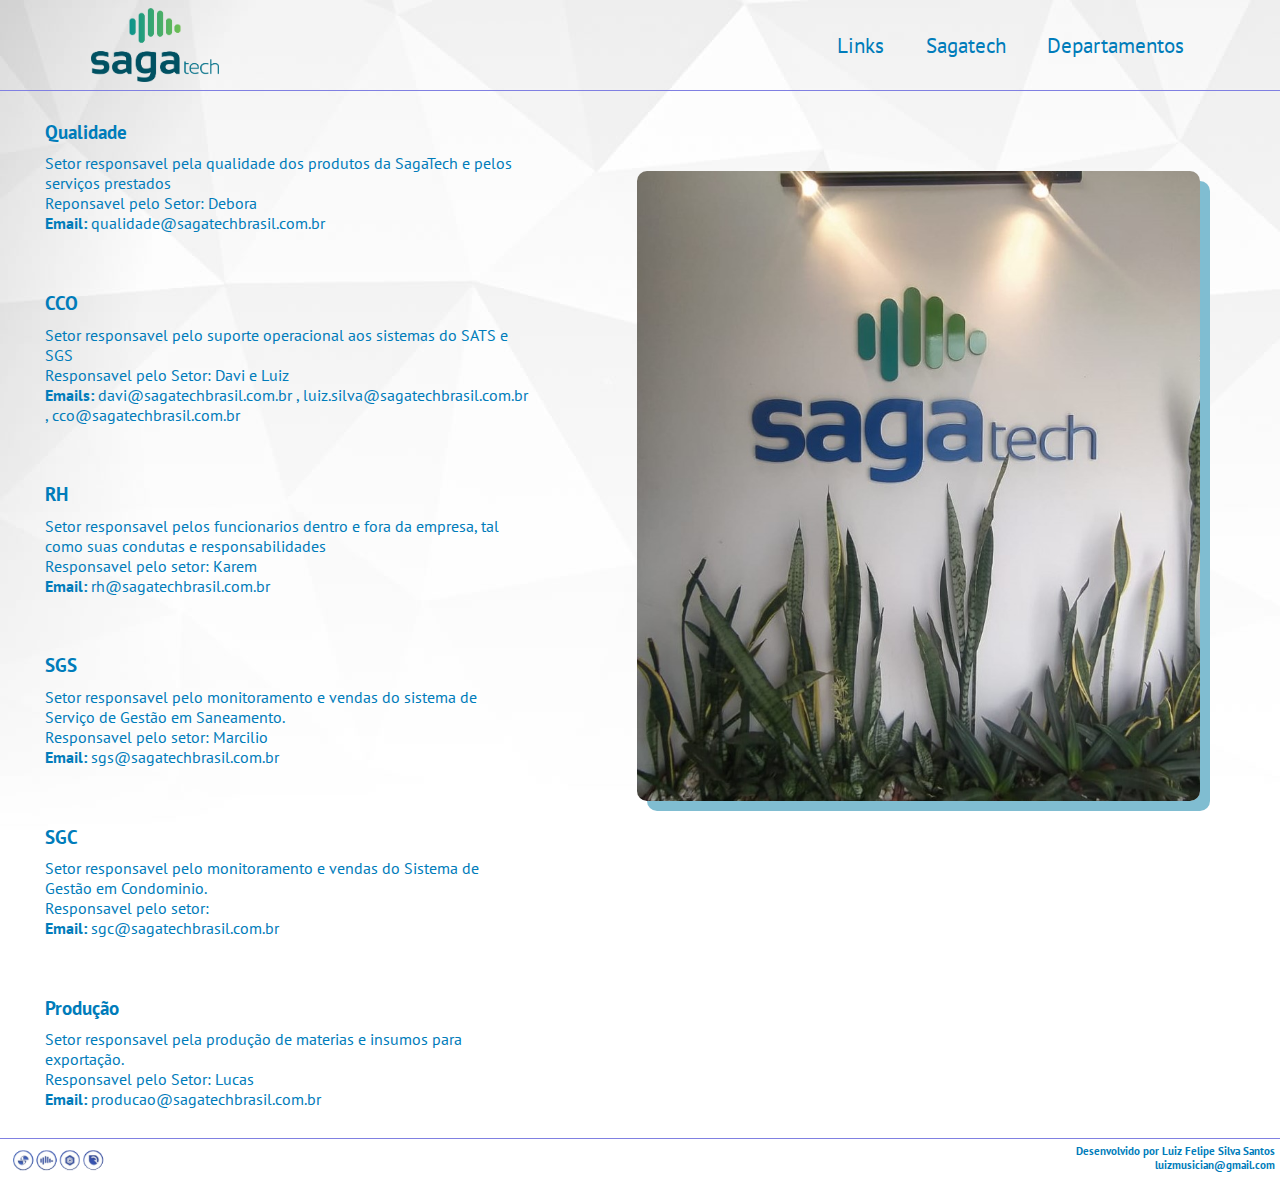
==== departamentos.html @ ad4dfc92 "rev" ====
<!DOCTYPE html>
<html lang="pt-br">
<head>
    <meta charset="UTF-8">
    <meta http-equiv="X-UA-Compatible" content="IE=edge">
    <meta name="viewport" content="width=device-width, initial-scale=1.0">
    <link rel="stylesheet" href="style.css">
    
    <!--FONTES-->
    <link rel="preconnect" href="https://fonts.googleapis.com">
    <link rel="preconnect" href="https://fonts.gstatic.com" crossorigin>
    <link href="https://fonts.googleapis.com/css2?family=PT+Sans:ital@1&display=swap" rel="stylesheet">

    <title>BootSaga</title> 
    
</head>
<body>

    <header class="cabecalho">
        <img class="logo" src="photos/logo.png" alt="">
    <nav class="menu">
        <a class="menu-1" href="index.html">Links</a>
        <a class="menu-1" href="https://sagatechbrasil.com.br/">Sagatech</a>
        <a class="menu-1" href="departamentos.html">Departamentos</a>
        
    </nav>

</header>

    <!--SEÇÃO DEPARTAMENTOS--------------->
 <section class="container">
    <section  class="departamento">
        
        <div class="depart">
            <h3>Qualidade</h3>
            <p>Setor responsavel pela qualidade dos produtos da SagaTech e pelos serviços prestados <br>
            Reponsavel pelo Setor: Debora <br>
            <strong>Email:</strong> qualidade@sagatechbrasil.com.br</p>

        </div>
        <div class="depart"> 
            <h3>CCO</h3>
            <p>Setor responsavel pelo suporte operacional aos sistemas do SATS e SGS <br>
            Responsavel pelo Setor: Davi e Luiz <br>
            <strong>Emails:</strong>  davi@sagatechbrasil.com.br , luiz.silva@sagatechbrasil.com.br , cco@sagatechbrasil.com.br</p>
        </div>
        
        <div class="depart">
            <h3>RH</h3>
            <p>Setor responsavel pelos funcionarios dentro e fora da empresa, tal como suas condutas e responsabilidades <br>
            Responsavel pelo setor: Karem <br>
            <strong>Email:</strong>  rh@sagatechbrasil.com.br
        </p>
        </div>

        <div class="depart"> 
            <h3>SGS</h3>
            <p>Setor responsavel pelo monitoramento e vendas do sistema de Serviço de Gestão em Saneamento. <br>
            Responsavel pelo setor: Marcilio <br>
            <strong>Email:</strong> sgs@sagatechbrasil.com.br
        </p>
        </div>

        <div class="depart">
            <h3>SGC</h3>
            <p>Setor responsavel pelo monitoramento e vendas do Sistema de Gestão em Condominio. <br>
            Responsavel pelo setor: <br>
            <strong>Email:</strong> sgc@sagatechbrasil.com.br
        </p>

        </div>
        <div class="depart"> 
            <h3>Produção</h3>
            <p>Setor responsavel pela produção de materias e insumos para exportação. <br>
            Responsavel pelo Setor: Lucas  <br>
            <strong>Email:</strong> producao@sagatechbrasil.com.br
        </p>

        </div>
    </section>
    <div class="banner">
        <img class="imgb" src="photos/hall.jpeg" alt="">
    </div>
</section>


    <footer class="footer">
        <img class="imgf" src="photos/footer-logo1.png" alt="logo grupo saga">
    <h3>
        Desenvolvido por Luiz Felipe Silva Santos <br>
        luizmusician@gmail.com
    </h3>
</footer>
</body>
</html>
---- style.css ----
*{
    margin: 0;
    padding: 0;
    box-sizing: border-box;
    text-decoration: none;
}

body{
    font-size: 100%;
    background-image:url(photos/fundo1.jpg) ;
    background-repeat: no-repeat;
    
}

img{
    max-width: 100%;
    max-height: 100%;
}

p,a,h1,h2,h3{
    font-family: 'PT Sans', sans-serif;
    padding:0.3rem; 
    color: #007cba;
}

a:hover,h1:hover{
    opacity: 0.5;
}
 /*------------CABEÇALHO-----------*/

.cabecalho{
    display: flex;
    flex-direction: row;
    align-items: center;
    justify-content: space-around;
    padding: 0.5rem;

}

.cabecalho .logo{
    max-width: 8rem;
   
}
.cabecalho .menu{
    display: flex;
    gap: 2rem;
    font-size: 1.3rem;
    margin-left: 28rem;
}

/*--------------MAIN----------*/

.main{
    border-top: 0.4px solid rgb(128, 128, 226);
    text-align: center;
    padding: 4rem;
}

.main .links{
    
    display: inline-flex;
    align-items: center;
    padding: 2.8rem;
    font-family: Verdana, Geneva, Tahoma, sans-serif;
    
}

.main .links .imgl{
    height: 75px;
    width: 200px;
}


/*------Departamentos-----*/
.container{
    display: flex;
    flex-direction: row;
    border-top: 0.4px solid rgb(128, 128, 226);
    text-align: left;
    
}


.departamento .depart{
    padding: 1.5rem;
    margin-left: 1rem;
    
}


.banner {
    height: auto;
    max-width: 100%;
    position:relative ;
    padding:5rem;
}

.imgb{
    border-radius: 10px;
    box-shadow: 10px 10px rgb(128, 189, 209)
}

/*-------Footer--------*/

.footer{
    display: flex;
    justify-content: space-between;
    box-sizing: border-box;
    border-top: 0.4px solid rgb(128, 128, 226);
    text-align: right;
    font-size: 0.6rem;

}
.footer .imgf{
    height: 100% ;
    width: 9%;
    padding: 0.5rem;
}
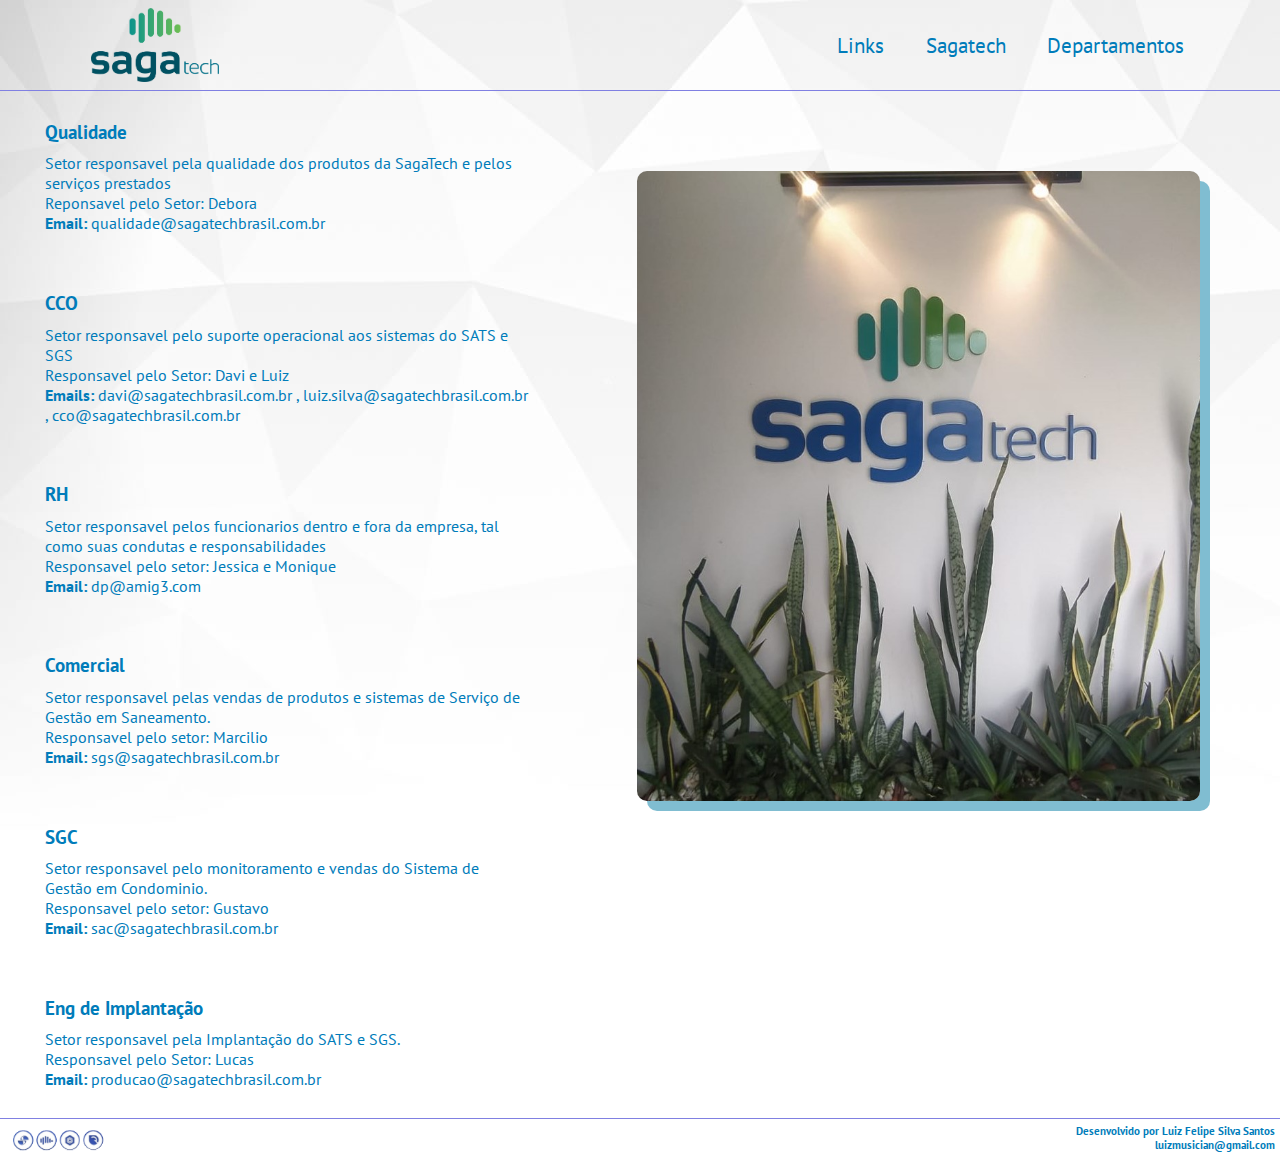
==== commit 0816969f: "rev2" ====
--- a/departamentos.html
+++ b/departamentos.html
@@ -48,14 +48,14 @@
         <div class="depart">
             <h3>RH</h3>
             <p>Setor responsavel pelos funcionarios dentro e fora da empresa, tal como suas condutas e responsabilidades <br>
-            Responsavel pelo setor: Karem <br>
-            <strong>Email:</strong>  rh@sagatechbrasil.com.br
+            Responsavel pelo setor: Jessica e Monique <br>
+            <strong>Email:</strong>  dp@amig3.com
         </p>
         </div>
 
         <div class="depart"> 
-            <h3>SGS</h3>
-            <p>Setor responsavel pelo monitoramento e vendas do sistema de Serviço de Gestão em Saneamento. <br>
+            <h3>Comercial</h3>
+            <p>Setor responsavel pelas vendas de produtos e sistemas de Serviço de Gestão em Saneamento. <br>
             Responsavel pelo setor: Marcilio <br>
             <strong>Email:</strong> sgs@sagatechbrasil.com.br
         </p>
@@ -64,14 +64,14 @@
         <div class="depart">
             <h3>SGC</h3>
             <p>Setor responsavel pelo monitoramento e vendas do Sistema de Gestão em Condominio. <br>
-            Responsavel pelo setor: <br>
-            <strong>Email:</strong> sgc@sagatechbrasil.com.br
+            Responsavel pelo setor: Gustavo <br>
+            <strong>Email:</strong> sac@sagatechbrasil.com.br
         </p>
 
         </div>
         <div class="depart"> 
-            <h3>Produção</h3>
-            <p>Setor responsavel pela produção de materias e insumos para exportação. <br>
+            <h3>Eng de Implantação</h3>
+            <p>Setor responsavel pela Implantação do SATS e SGS. <br>
             Responsavel pelo Setor: Lucas  <br>
             <strong>Email:</strong> producao@sagatechbrasil.com.br
         </p>
--- a/style.css
+++ b/style.css
@@ -109,7 +109,7 @@
     border-top: 0.4px solid rgb(128, 128, 226);
     text-align: right;
     font-size: 0.6rem;
-
+    
 }
 .footer .imgf{
     height: 100% ;
@@ -117,3 +117,6 @@
     padding: 0.5rem;
 }
 
+.footer .h3{
+    margin-right: 0.6rem;
+}
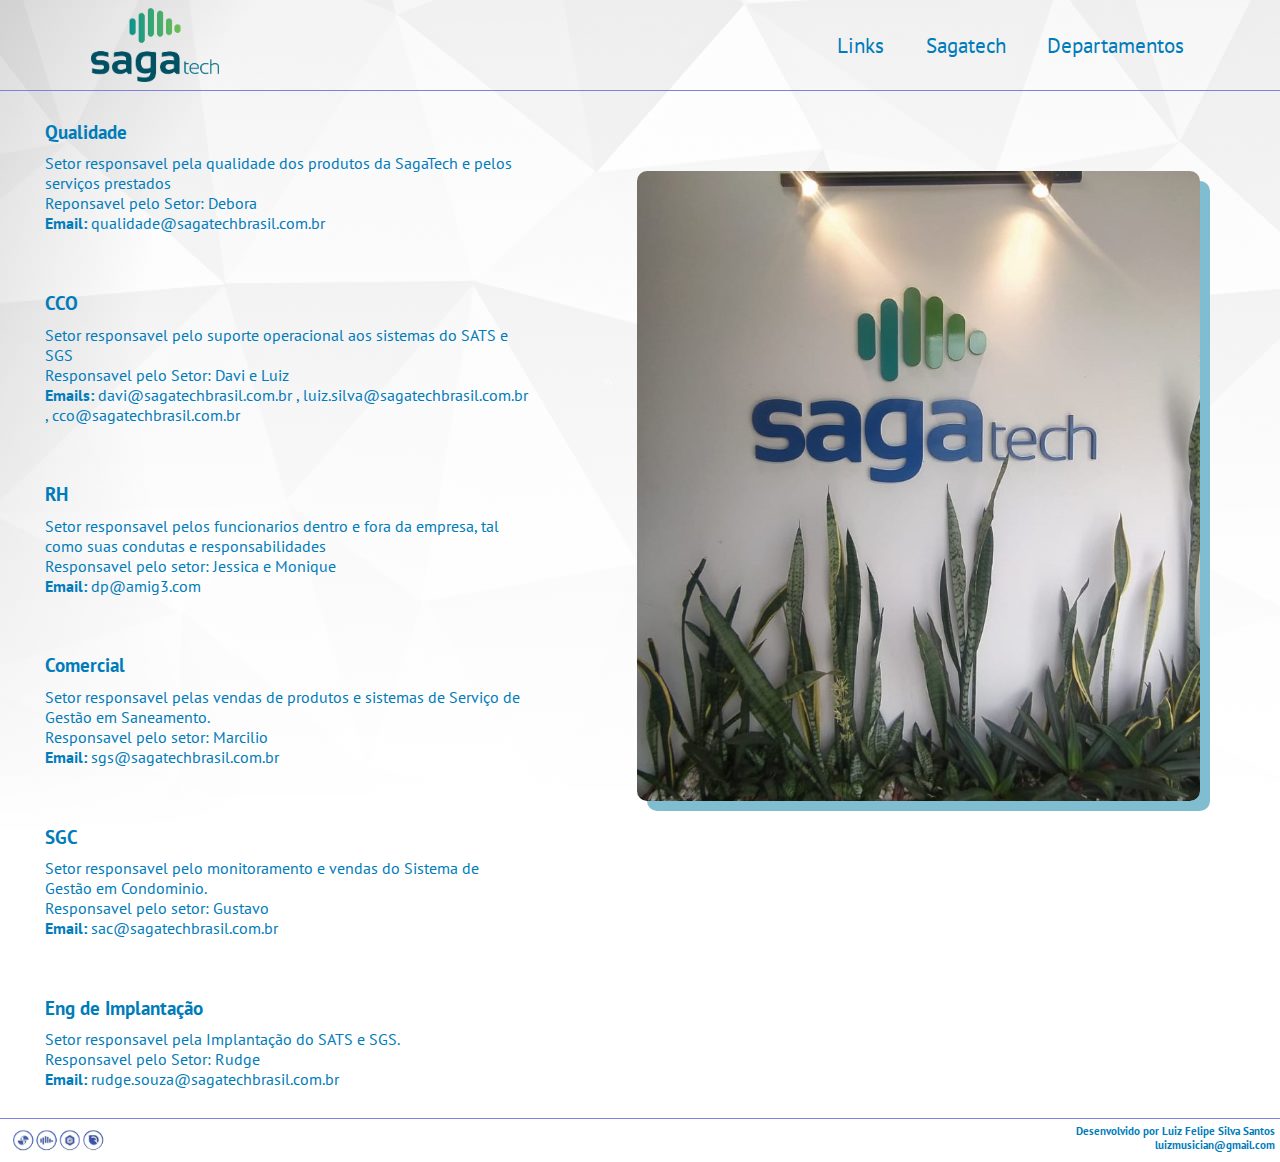
==== commit 5751cf9b: "r" ====
--- a/departamentos.html
+++ b/departamentos.html
@@ -72,8 +72,8 @@
         <div class="depart"> 
             <h3>Eng de Implantação</h3>
             <p>Setor responsavel pela Implantação do SATS e SGS. <br>
-            Responsavel pelo Setor: Lucas  <br>
-            <strong>Email:</strong> producao@sagatechbrasil.com.br
+            Responsavel pelo Setor: Rudge  <br>
+            <strong>Email:</strong> rudge.souza@sagatechbrasil.com.br
         </p>
 
         </div>
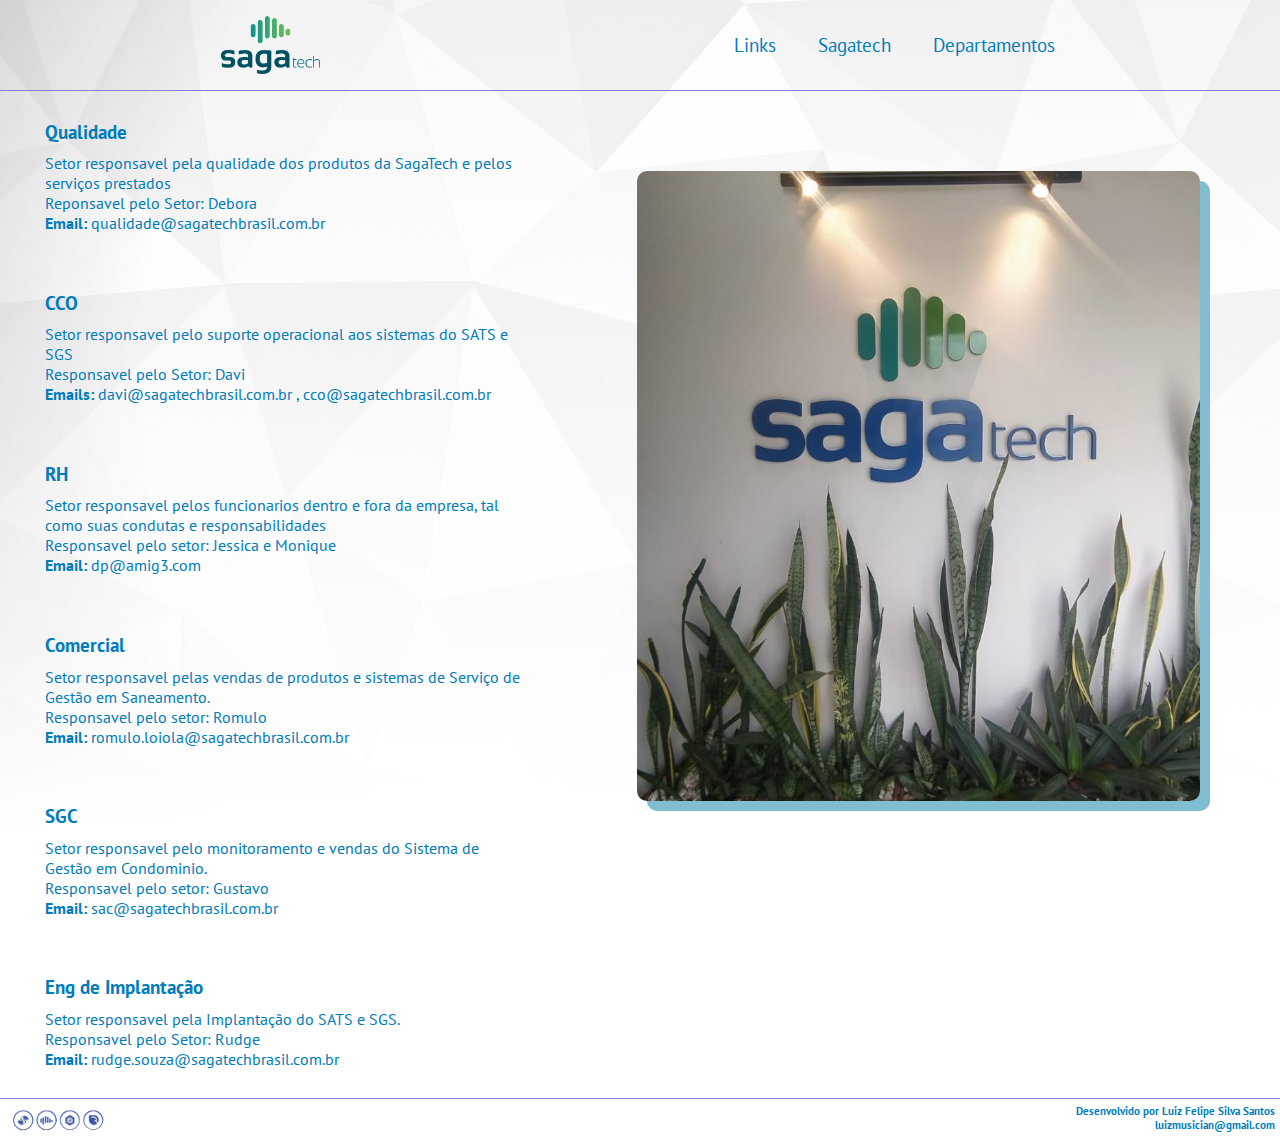
==== commit 01a68f28: "up3" ====
--- a/departamentos.html
+++ b/departamentos.html
@@ -41,8 +41,8 @@
         <div class="depart"> 
             <h3>CCO</h3>
             <p>Setor responsavel pelo suporte operacional aos sistemas do SATS e SGS <br>
-            Responsavel pelo Setor: Davi e Luiz <br>
-            <strong>Emails:</strong>  davi@sagatechbrasil.com.br , luiz.silva@sagatechbrasil.com.br , cco@sagatechbrasil.com.br</p>
+            Responsavel pelo Setor: Davi <br>
+            <strong>Emails:</strong>  davi@sagatechbrasil.com.br , cco@sagatechbrasil.com.br</p>
         </div>
         
         <div class="depart">
@@ -56,8 +56,8 @@
         <div class="depart"> 
             <h3>Comercial</h3>
             <p>Setor responsavel pelas vendas de produtos e sistemas de Serviço de Gestão em Saneamento. <br>
-            Responsavel pelo setor: Marcilio <br>
-            <strong>Email:</strong> sgs@sagatechbrasil.com.br
+            Responsavel pelo setor: Romulo <br>
+            <strong>Email:</strong> romulo.loiola@sagatechbrasil.com.br
         </p>
         </div>
 
--- a/style.css
+++ b/style.css
@@ -33,19 +33,19 @@
     flex-direction: row;
     align-items: center;
     justify-content: space-around;
-    padding: 0.5rem;
+    padding: 1rem;
 
 }
 
 .cabecalho .logo{
-    max-width: 8rem;
+    max-width: 8%;
    
 }
 .cabecalho .menu{
     display: flex;
     gap: 2rem;
-    font-size: 1.3rem;
-    margin-left: 28rem;
+    font-size: 120%;
+
 }
 
 /*--------------MAIN----------*/
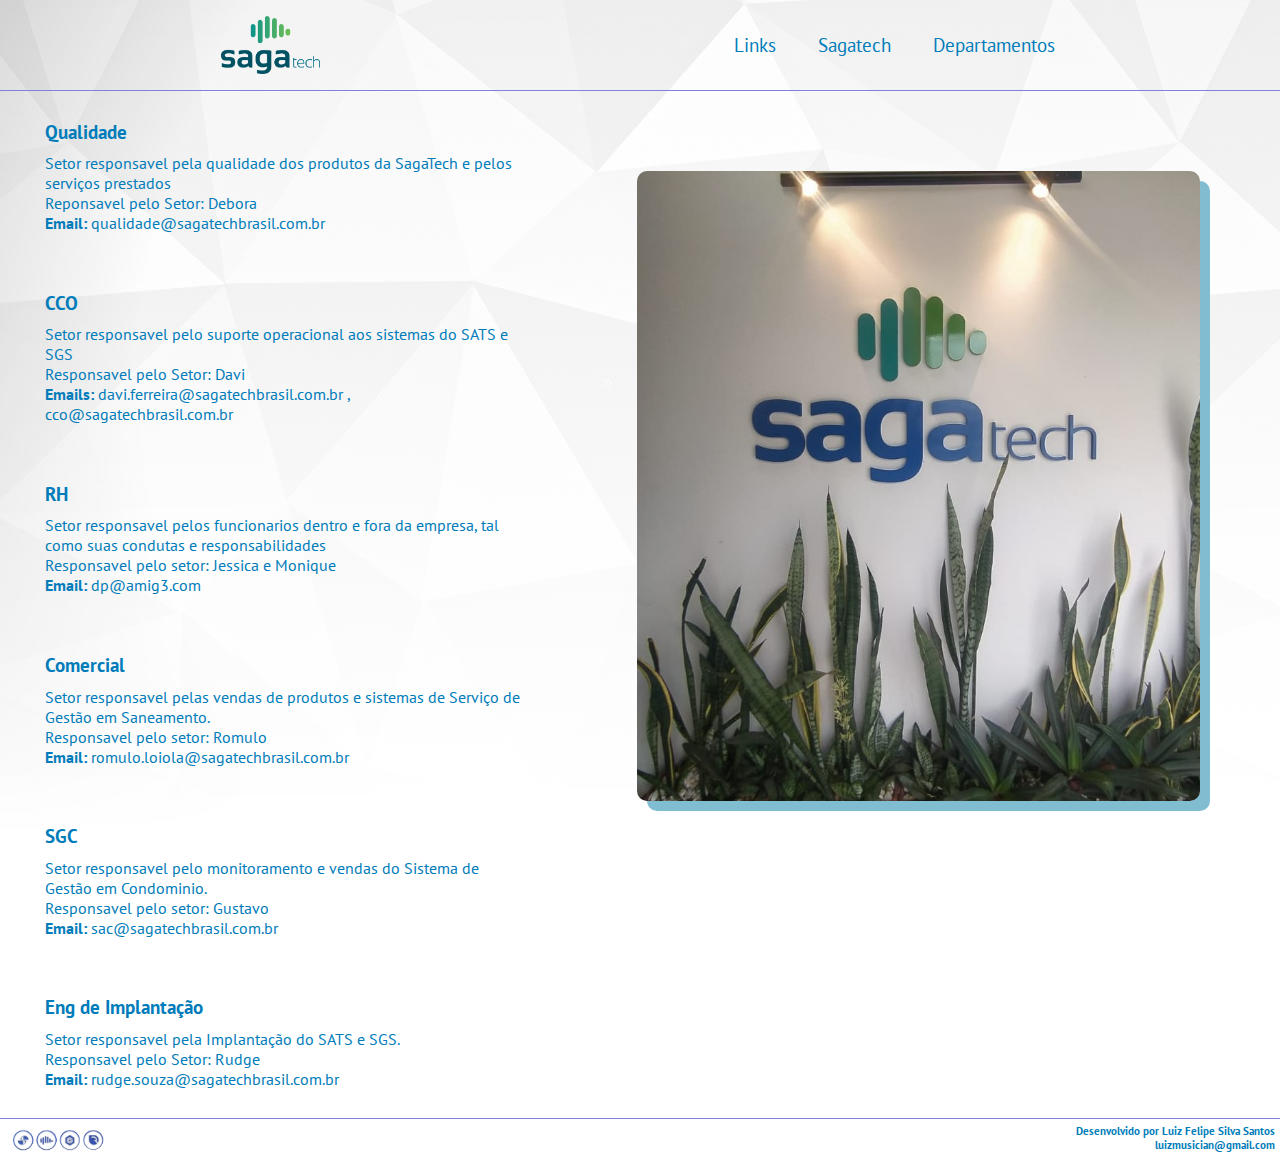
==== commit 1d8cd612: "cco" ====
--- a/departamentos.html
+++ b/departamentos.html
@@ -42,7 +42,7 @@
             <h3>CCO</h3>
             <p>Setor responsavel pelo suporte operacional aos sistemas do SATS e SGS <br>
             Responsavel pelo Setor: Davi <br>
-            <strong>Emails:</strong>  davi@sagatechbrasil.com.br , cco@sagatechbrasil.com.br</p>
+            <strong>Emails:</strong>  davi.ferreira@sagatechbrasil.com.br , cco@sagatechbrasil.com.br</p>
         </div>
         
         <div class="depart">
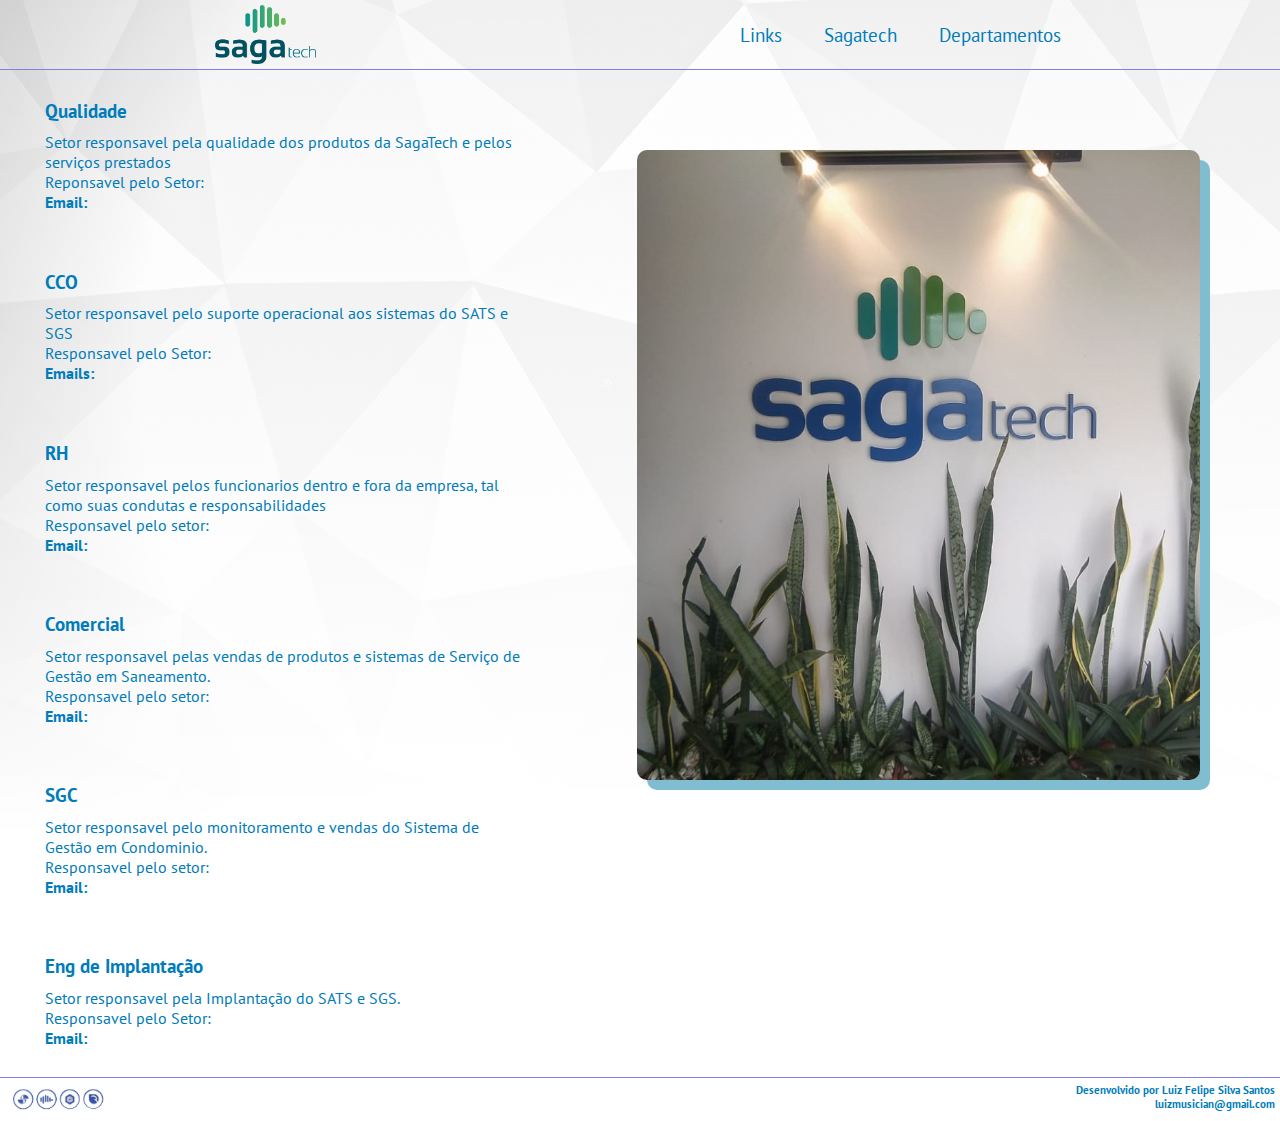
==== commit f526c226: "Update departamentos.html" ====
--- a/departamentos.html
+++ b/departamentos.html
@@ -20,7 +20,7 @@
         <img class="logo" src="photos/logo.png" alt="">
     <nav class="menu">
         <a class="menu-1" href="index.html">Links</a>
-        <a class="menu-1" href="https://sagatechbrasil.com.br/">Sagatech</a>
+        <a class="menu-1" href="#">Sagatech</a>
         <a class="menu-1" href="departamentos.html">Departamentos</a>
         
     </nav>
@@ -34,46 +34,46 @@
         <div class="depart">
             <h3>Qualidade</h3>
             <p>Setor responsavel pela qualidade dos produtos da SagaTech e pelos serviços prestados <br>
-            Reponsavel pelo Setor: Debora <br>
-            <strong>Email:</strong> qualidade@sagatechbrasil.com.br</p>
+            Reponsavel pelo Setor: <br>
+            <strong>Email:</strong> </p>
 
         </div>
         <div class="depart"> 
             <h3>CCO</h3>
             <p>Setor responsavel pelo suporte operacional aos sistemas do SATS e SGS <br>
-            Responsavel pelo Setor: Davi <br>
-            <strong>Emails:</strong>  davi.ferreira@sagatechbrasil.com.br , cco@sagatechbrasil.com.br</p>
+            Responsavel pelo Setor: <br>
+            <strong>Emails:</strong> </p>
         </div>
         
         <div class="depart">
             <h3>RH</h3>
             <p>Setor responsavel pelos funcionarios dentro e fora da empresa, tal como suas condutas e responsabilidades <br>
-            Responsavel pelo setor: Jessica e Monique <br>
-            <strong>Email:</strong>  dp@amig3.com
+            Responsavel pelo setor:<br>
+            <strong>Email:</strong>
         </p>
         </div>
 
         <div class="depart"> 
             <h3>Comercial</h3>
             <p>Setor responsavel pelas vendas de produtos e sistemas de Serviço de Gestão em Saneamento. <br>
-            Responsavel pelo setor: Romulo <br>
-            <strong>Email:</strong> romulo.loiola@sagatechbrasil.com.br
+            Responsavel pelo setor:<br>
+            <strong>Email:</strong>
         </p>
         </div>
 
         <div class="depart">
             <h3>SGC</h3>
             <p>Setor responsavel pelo monitoramento e vendas do Sistema de Gestão em Condominio. <br>
-            Responsavel pelo setor: Gustavo <br>
-            <strong>Email:</strong> sac@sagatechbrasil.com.br
+            Responsavel pelo setor:<br>
+            <strong>Email:</strong>
         </p>
 
         </div>
         <div class="depart"> 
             <h3>Eng de Implantação</h3>
             <p>Setor responsavel pela Implantação do SATS e SGS. <br>
-            Responsavel pelo Setor: Rudge  <br>
-            <strong>Email:</strong> rudge.souza@sagatechbrasil.com.br
+            Responsavel pelo Setor:<br>
+            <strong>Email:</strong>
         </p>
 
         </div>
--- a/style.css
+++ b/style.css
@@ -33,7 +33,8 @@
     flex-direction: row;
     align-items: center;
     justify-content: space-around;
-    padding: 1rem;
+    padding: 5px;
+    border-bottom: 0.4px solid rgb(128, 128, 226);
 
 }
 
@@ -51,9 +52,20 @@
 /*--------------MAIN----------*/
 
 .main{
-    border-top: 0.4px solid rgb(128, 128, 226);
+    
+    margin-top: 2rem;
+    margin-left: 12%;
+    justify-items: center;
+    width: 75%; 
     text-align: center;
-    padding: 4rem;
+    
+}
+
+.main .section {
+    width: 100%;
+    white-space: normal;
+   
+
 }
 
 .main .links{
@@ -75,7 +87,6 @@
 .container{
     display: flex;
     flex-direction: row;
-    border-top: 0.4px solid rgb(128, 128, 226);
     text-align: left;
     
 }
@@ -103,7 +114,7 @@
 /*-------Footer--------*/
 
 .footer{
-    display: flex;
+    display:flex;
     justify-content: space-between;
     box-sizing: border-box;
     border-top: 0.4px solid rgb(128, 128, 226);
